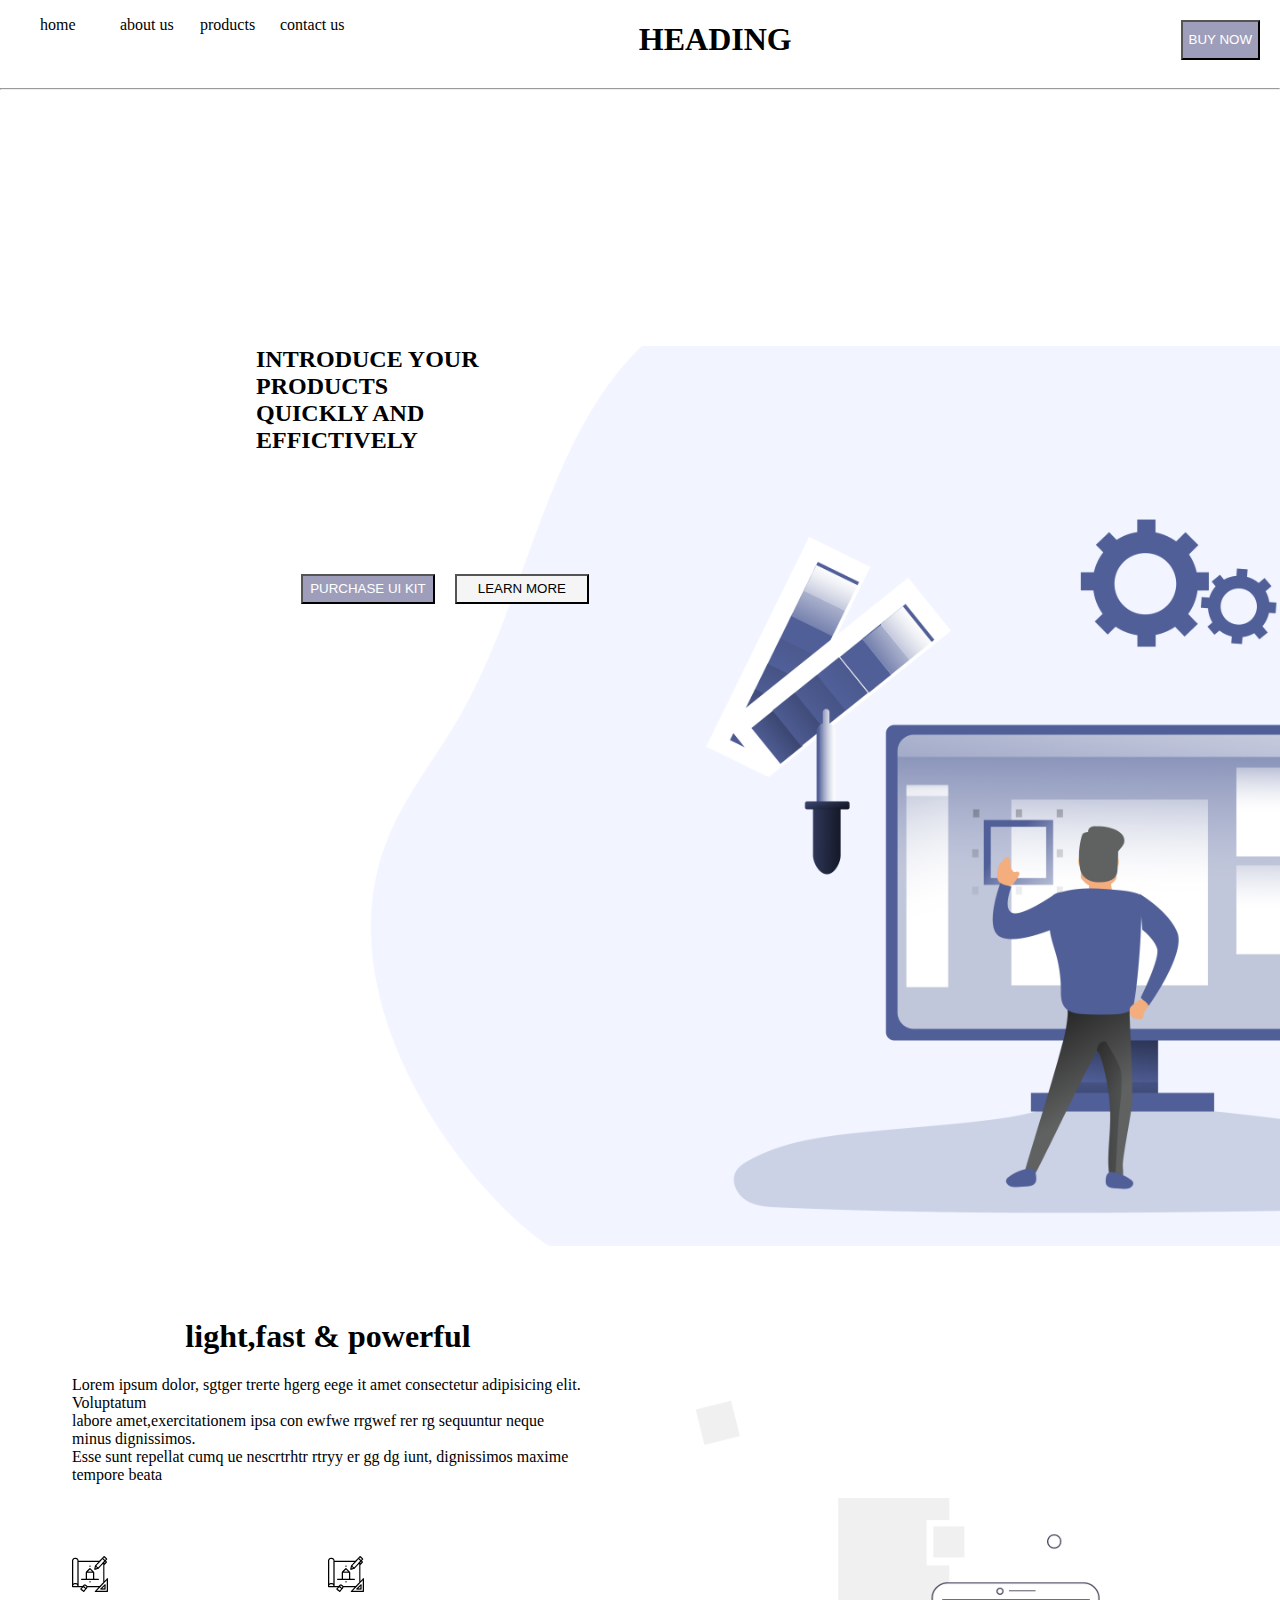
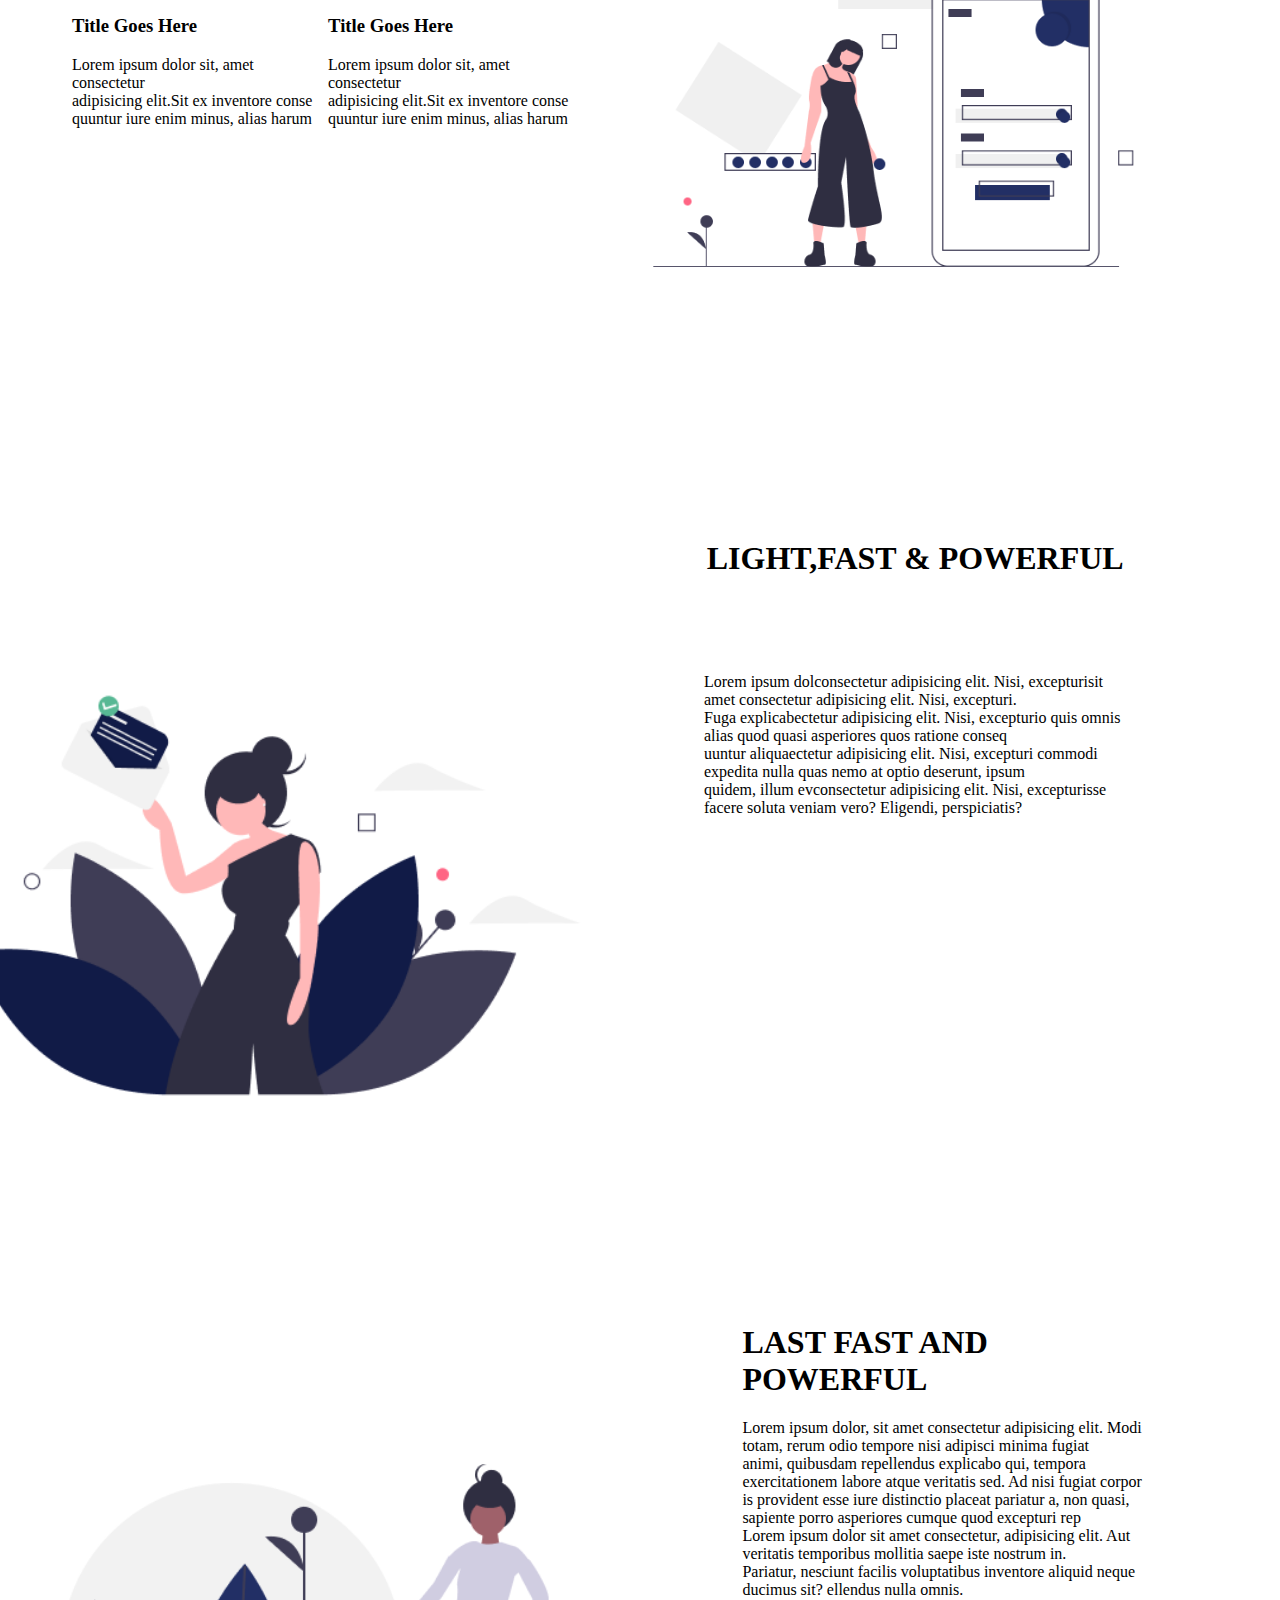
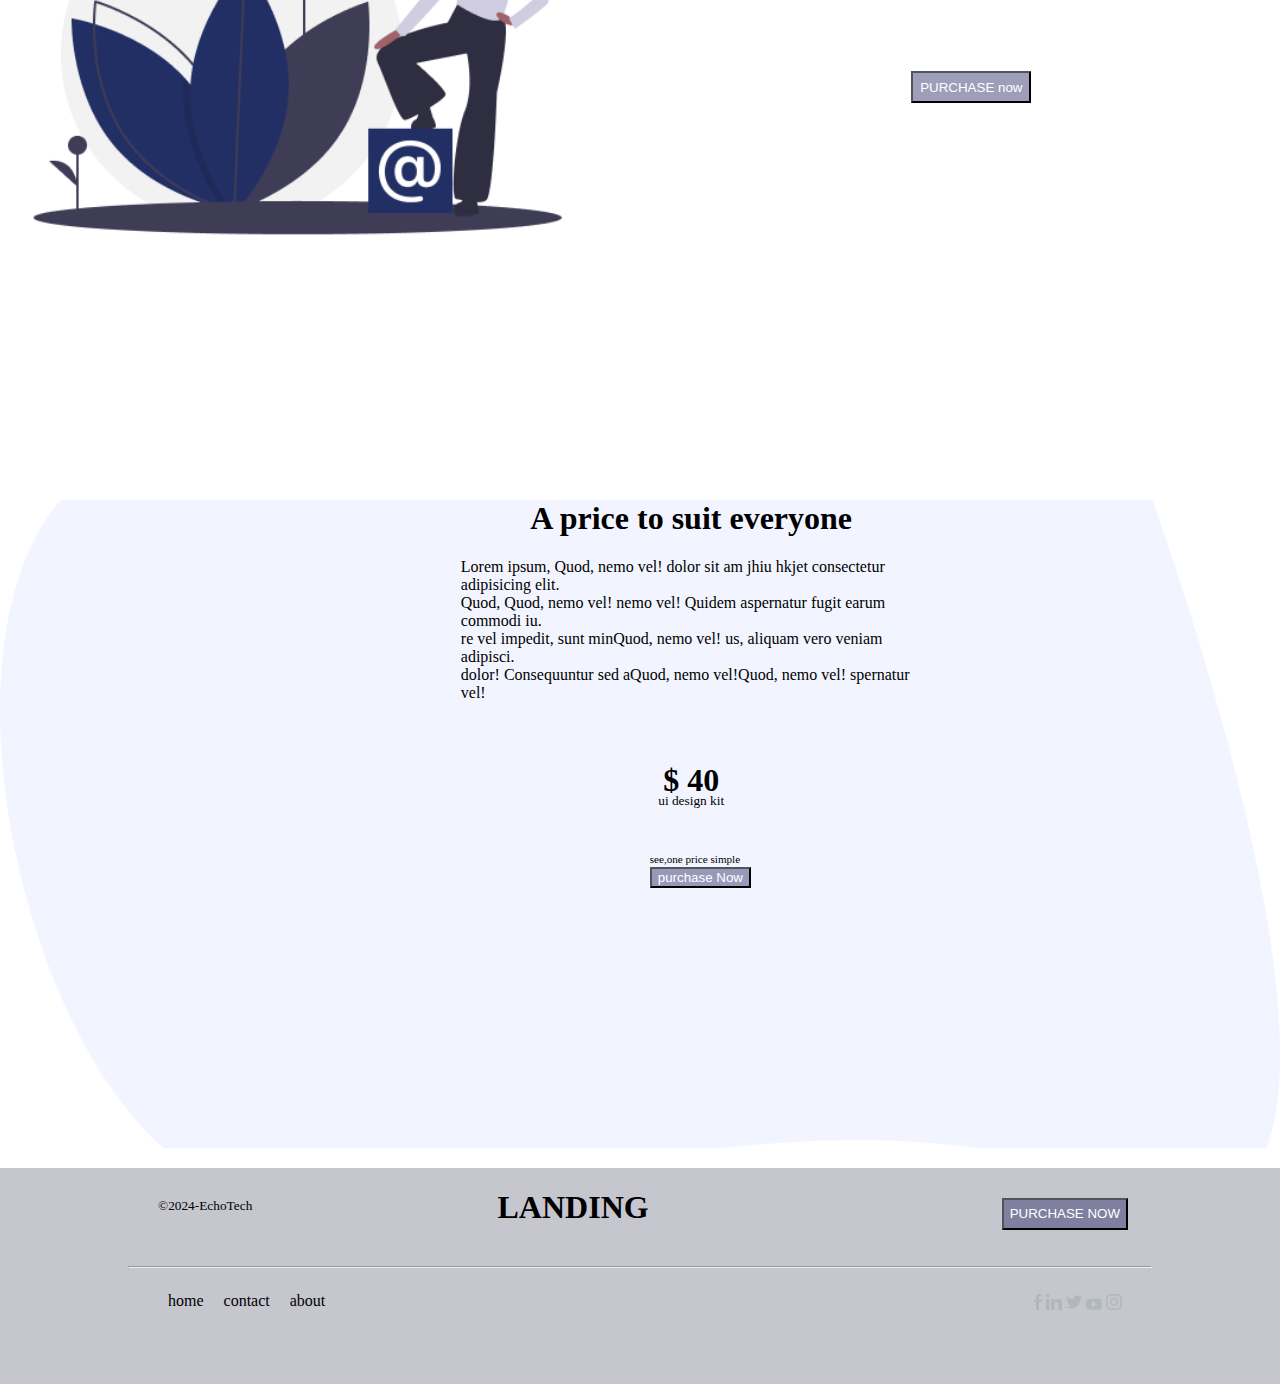
==== index.html @ ab307892 "home page" ====
<!DOCTYPE html>
<html lang="en">

<head>
    <meta charset="UTF-8">
    <meta name="viewport" content="width=device-width, initial-scale=1.0">
    <title>Echo-tech</title>
    <link rel="stylesheet" href="style.css">
</head>

<body>
    <div class="home">
        <header class="home-header">
            <nav>
                <ul>
                    <li>home</li>
                    <li>about us</li>
                    <li>products</li>
                    <li>contact us</li>
                </ul>

            </nav>
            <h1 style="margin-left: -90px;">HEADING</h1>
            <button style="margin: 20px">
                BUY NOW
            </button>
        </header>
        <hr>
        <div class="home-page1">
            <div class="content1">
                <h2>INTRODUCE YOUR PRODUCTS <BR>QUICKLY AND EFFICTIVELY</h2>
                <div class="home-page1-buttons">
                    <button id="home-page1-button1">PURCHASE UI KIT</button>
                    <button id="home-page1-button2">LEARN MORE</button>
                </div>

            </div>

        </div>
    </div>
    <div class="home-page2">
        <div class="content2">
            <h1 style="text-align: center;">light,fast & powerful</h1>
            <p>Lorem ipsum dolor, sgtger trerte hgerg eege it amet consectetur adipisicing elit. Voluptatum<br>
                labore amet,exercitationem ipsa con ewfwe rrgwef rer rg sequuntur neque minus dignissimos.<br>
                Esse sunt repellat cumq ue nescrtrhtr rtryy er gg dg iunt, dignissimos maxime tempore beata<br>
            </p>
            <div class="sub-content2">
                <div class="sub-content-1">
                    <img src="imagess/home/Icon.png">
                    <h3>Title Goes Here</h3>
                    <p>Lorem ipsum dolor sit, amet consectetur<br>
                        adipisicing elit.Sit ex inventore conse<br>
                        quuntur iure enim minus, alias harum<br>
                    </p>
                </div>
                <div class="sub-content-2">
                    <img src="imagess/home/Icon.png">
                    <h3>Title Goes Here</h3>
                    <p>Lorem ipsum dolor sit, amet consectetur<br>
                        adipisicing elit.Sit ex inventore conse<br>
                        quuntur iure enim minus, alias harum<br>
                    </p>
                    </p>

                </div>
            </div>
        </div>
    </div>
    <div class="home-page3">
        <div class="content3">
            <h1 id="cont3-heading">LIGHT,FAST & POWERFUL</h1>
            <p>Lorem ipsum dolconsectetur adipisicing elit. Nisi, excepturisit amet consectetur adipisicing elit. Nisi,
                excepturi.<br>
                Fuga explicabectetur adipisicing elit. Nisi, excepturio quis omnis alias quod quasi asperiores quos
                ratione conseq<br>
                uuntur aliquaectetur adipisicing elit. Nisi, excepturi commodi expedita nulla quas nemo at optio
                deserunt, ipsum <br>
                quidem, illum evconsectetur adipisicing elit. Nisi, excepturisse facere soluta veniam vero? Eligendi,
                perspiciatis?
            </p>
        </div>
    </div>

    <div class="home-page4">
        <div class="home-page4-content">
            <h1>LAST FAST AND POWERFUL</h1>
            <p>
                Lorem ipsum dolor, sit amet consectetur adipisicing elit. Modi totam, rerum odio tempore nisi adipisci
                minima fugiat<br>
                animi, quibusdam repellendus explicabo qui, tempora exercitationem labore atque veritatis sed. Ad nisi
                fugiat corpor<br>
                is provident esse iure distinctio placeat pariatur a, non quasi, sapiente porro asperiores cumque quod
                excepturi rep<br>
                Lorem ipsum dolor sit amet consectetur, adipisicing elit. Aut veritatis temporibus mollitia saepe iste
                nostrum in. <br>
                Pariatur, nesciunt facilis voluptatibus inventore aliquid neque ducimus sit? ellendus nulla omnis.
            </p>
            <button id="home-page4-button">PURCHASE now</button>
        </div>
    </div>
    <div class="home-page5">
        <div class="home-page5-content">
            <h1 style="text-align: center;"><strong>A price to suit everyone</strong></h1>
            <p>
                Lorem ipsum, Quod, nemo vel! dolor sit am jhiu hkjet consectetur adipisicing elit.<br>
                Quod, Quod, nemo vel! nemo vel! Quidem aspernatur fugit earum commodi iu.<br>
                re vel impedit, sunt minQuod, nemo vel! us, aliquam vero veniam adipisci.<br>
                dolor! Consequuntur sed aQuod, nemo vel!Quod, nemo vel! spernatur vel!
            </p>
            <h1>
                <h1 style="text-align: center;margin-top:60px;">$ 40</h1>
            </h1><br>
            <div style="text-align: center;margin-top:-48px"><small>ui design kit</small></div>
            <div style="margin-top: 40px;margin-left:41%;">
                <small><small style="text-align: center;">see,one price simple</small></small><br>
                <button style="text-align: center;">purchase Now</button>

            </div>

        </div>
    </div>
    </div>

    <footer>
        <div class="footer-content">
            <div class="footer-header">
                <div style="margin-left:30px;margin-top:28px;"><small >&copy;2024-EchoTech</small></div>
                <h1>
                    <h1 style="margin-left:-45%">LANDING</h1>
                </h1>
                <button style="height: 32px;margin-right:24px;margin-top:30px;">PURCHASE NOW</button>
            </div>
            <hr>
            <div class="links">
                <div class="local-links">
                    <ul>
                        <li>home</li>
                        <li>contact</li>
                        <li>about</li>
                    </ul>
                </div>
                <div class="social-media-links">
                    <a href="https://www.facebook.com/" target="_blank" title="facebook.com"><img
                            src="imagess/home/social-media-icons/fb.png" alt="facebook"></a>
                    <a href="https://fr.linkedin.com/" target="_blank" title="linkedin.com"><img
                            src="imagess/home/social-media-icons/linked-in.png" alt="linkedin"></a>
                    <a href="https://x.com/" target="_blank" title="twiter/X.com"><img
                            src="imagess/home/social-media-icons/twiter.png" alt="twiter"></a>
                    <a href="https://www.youtube.com/" target="_blank" title="youtube.com"><img
                            src="imagess/home/social-media-icons/youtube.png" alt="youtube"></a>
                    <a href="https://www.instagram.com/" target="_blank" title="instagram.com"><img
                            src="imagess/home/social-media-icons/insta.png" alt="instagram"></a>
                </div>
            </div>

        </div>
    </footer>
</body>

</html>
---- style.css ----
body{
    margin:0px;
    padding:0px;
}

button{
    background-color: rgba(45, 45, 106, 0.464);
    color:white
}

.home-header{
    display:flex;
    justify-content: space-between;
}

nav ul{
    display:flex;
    justify-content: space-between;

}
nav ul li{
    list-style: none;
    width:80px;
}
.home-page1{
   
    height: 100vh;
    background-image: url(imagess/home/1_raw.png);
    background-position:center;
    background-repeat: no-repeat;
    background-size:cover;
}

 .content1{
    height: 40%;
    width: 26%;
    margin: 20%;
} 

.home-page1-buttons{

    margin-top:120px;
    display: flex;

}
#home-page1-button1{
    margin-left:45px;
   
    width:150px;
    height:30px;
    color:white;
}
#home-page1-button2{
    background-color: whitesmoke;
    color: black;
    margin-left:20px;
    width:150px;
    height:30px;

}

.home-page2{
    height: 70vh;
    background-image: url(imagess/home/2_raw.png);
    background-position: center;
    background-repeat: no-repeat;
    background-size: cover;

}
.content2{

    height:72%;
    width:40%;
    margin:72px;
}
.sub-content2{
    margin-top:72px ;
    display:flex;
    justify-content: space-between;
}

.home-page3{
    height: 80vh;
    background-image: url(imagess/home/3_raw.png);
    background-repeat: no-repeat;
    background-position: center;
    background-size: cover;
}
.content3{
    height: 48%;
    width: 33%;
    margin-top: 15%;
    margin-left: 55%;
}
#cont3-heading{
  text-align: center;
   margin-bottom: 96px;
}

.home-page4{
    height: 72vh;
    background-image: url(imagess/home/4_raw.png);
    background-position:center;
    background-repeat: no-repeat;
    background-size: cover;
}
.home-page4-content{
    width: 33%;
    height: 72%;
    margin-top:5%;
    margin-left:58%
}

#home-page4-button{
    margin-top:56px;
    width: 120px;
    height: 32px;
    margin-left:40%;
}

.home-page5{
    height: 72vh;
    background-image: url(imagess/home/5-row.png);
    background-position: center;
    background-repeat: no-repeat;
    background-size: cover;
}
.home-page5-content{
    height:72%;
    width: 36%;
    margin-top: 10%;
    margin-left:36%;
}
footer{
    height: 24vh;
    background-color: rgba(12, 16, 51, 0.24);
}
.footer-content{
    width:80%;
    height: 20vh;
    margin-left: 10%;
    margin-top:20px;
}
.footer-header{
    height: 10vh;
    display:flex;
    justify-content: space-between;
}
.links{
    height: auto;
    display:flex;
    justify-content: space-between;
}
.local-links ul{
    display: flex;
}
.local-links ul li{
    list-style: none;
    margin-right: 20px;
}
.social-media-links{
    margin-right: 30px;
    margin-top:18px;
}
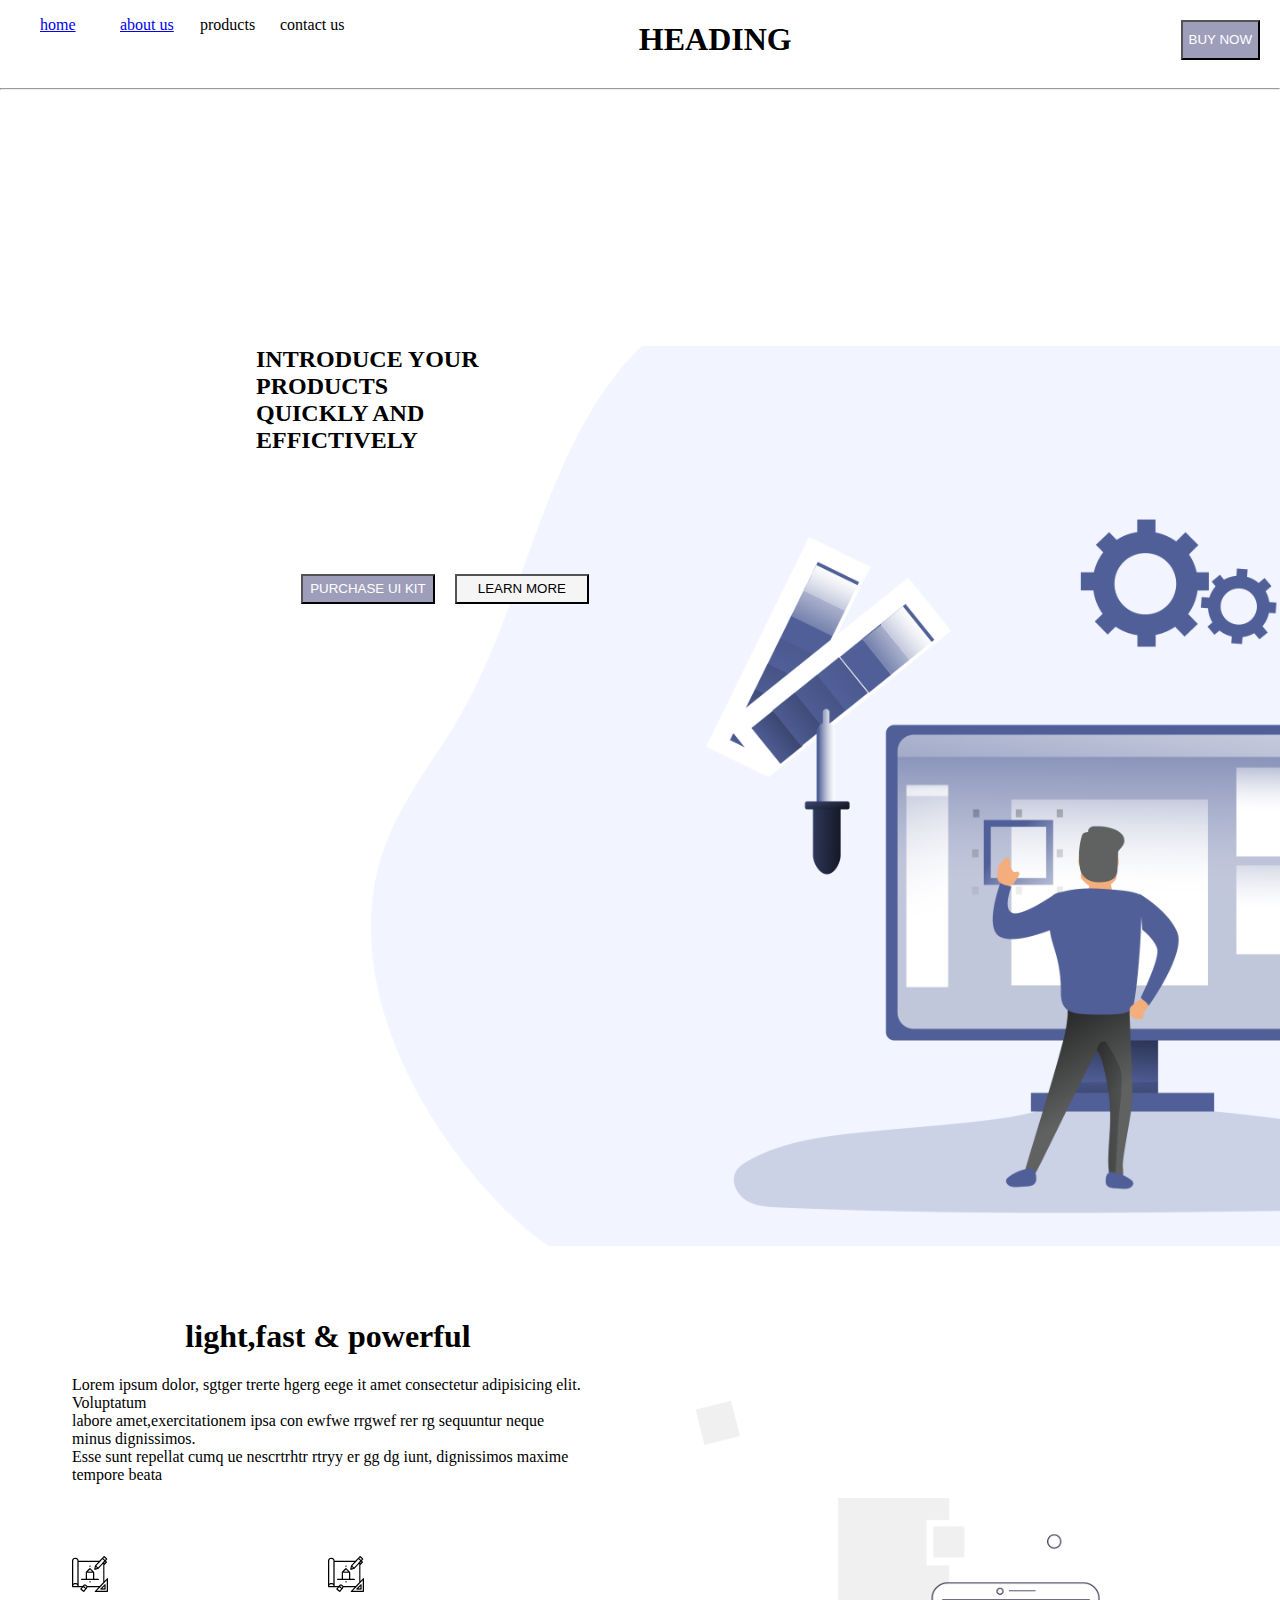
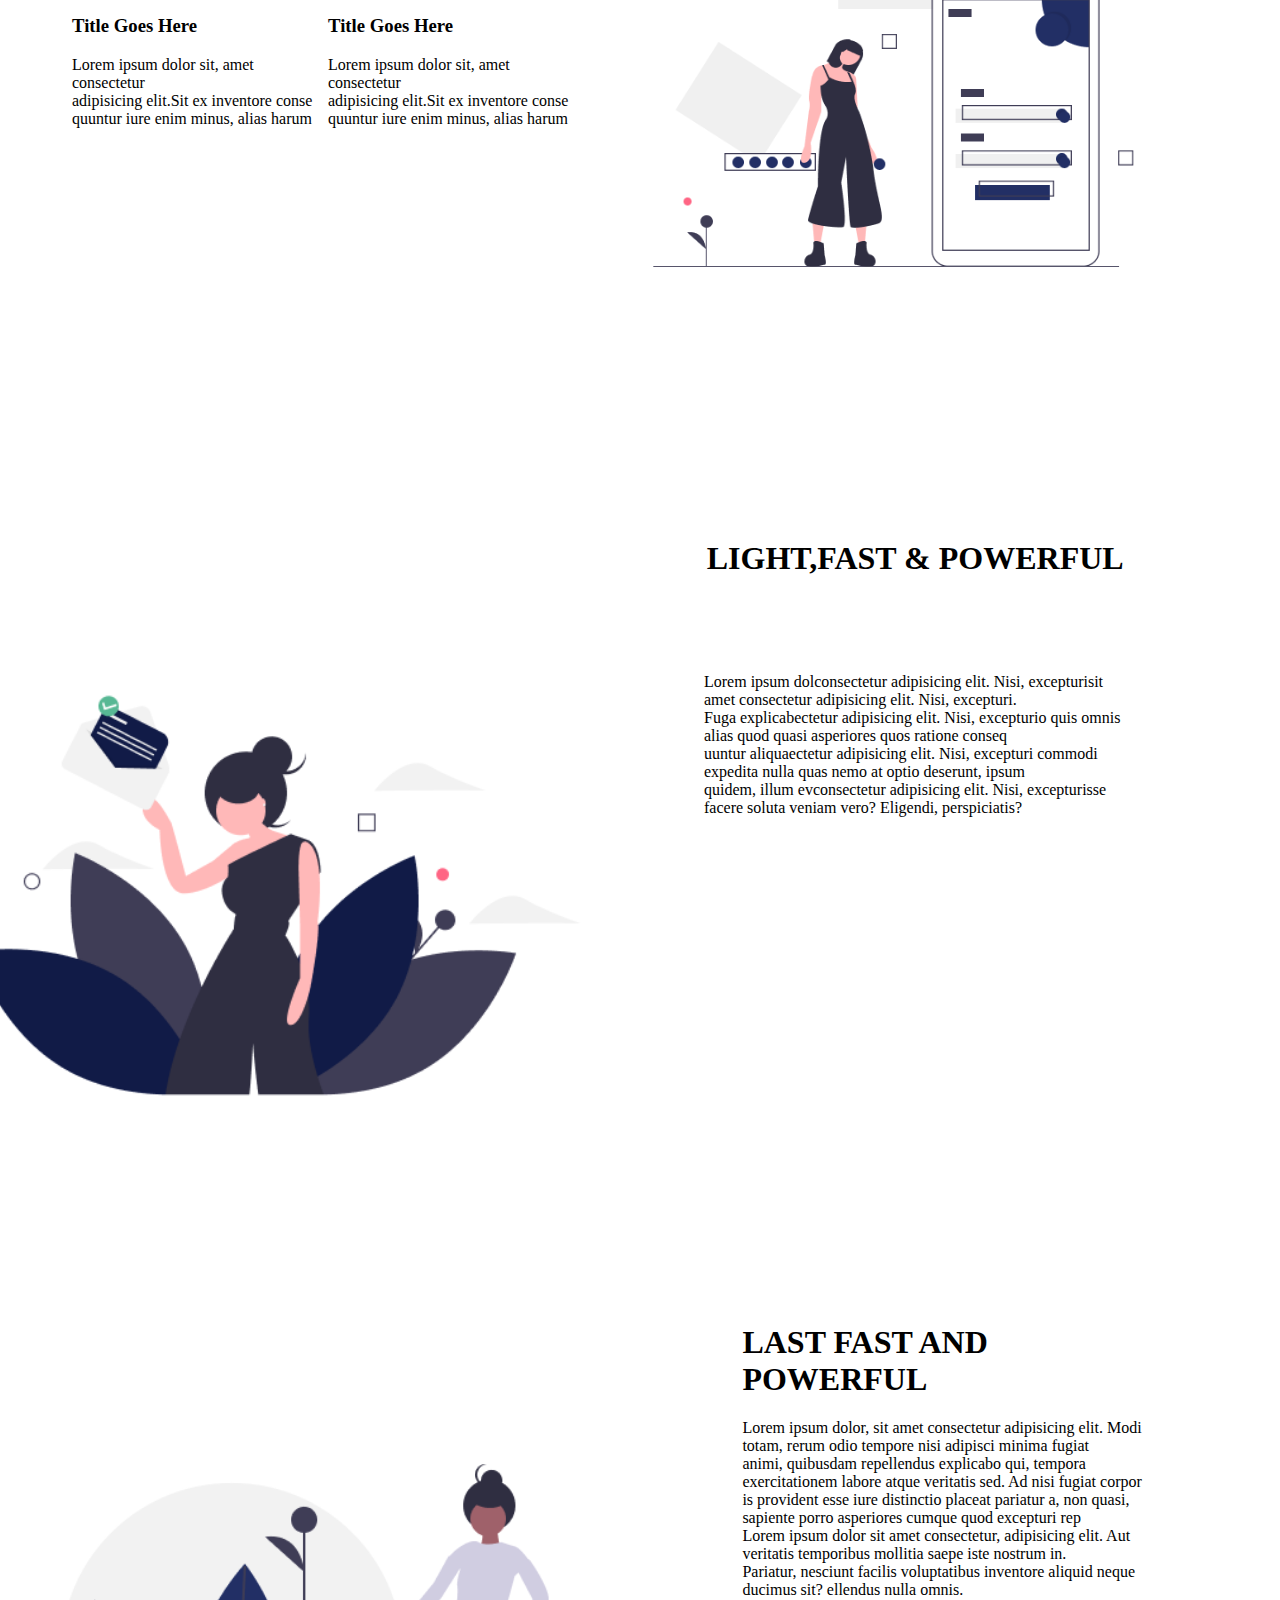
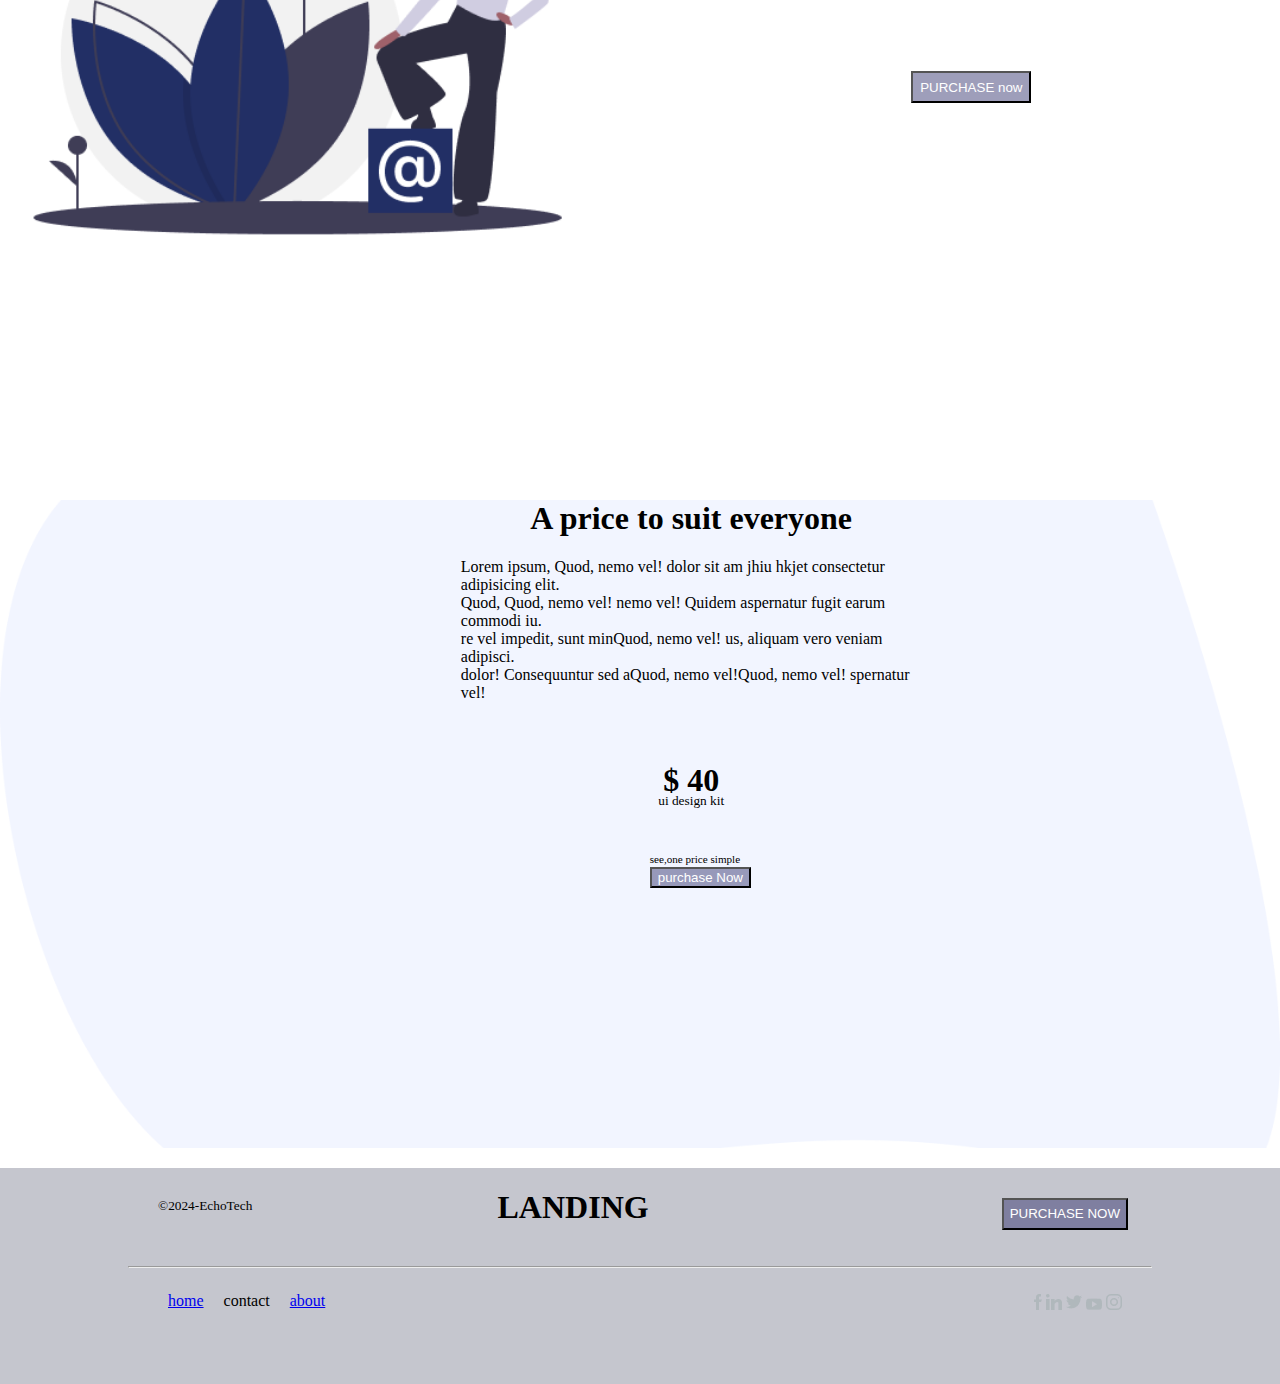
==== commit 29410441: "about us page" ====
--- a/index.html
+++ b/index.html
@@ -13,8 +13,8 @@
         <header class="home-header">
             <nav>
                 <ul>
-                    <li>home</li>
-                    <li>about us</li>
+                    <a href="index.html"><li>home</li></a>
+                    <a href="about-us.html"><li>about us</li></a>
                     <li>products</li>
                     <li>contact us</li>
                 </ul>
@@ -135,9 +135,9 @@
             <div class="links">
                 <div class="local-links">
                     <ul>
-                        <li>home</li>
+                        <a href="index.html"><li>home</li></a>
                         <li>contact</li>
-                        <li>about</li>
+                        <a href="about-us.html"><li>about</li></a>
                     </ul>
                 </div>
                 <div class="social-media-links">
--- a/style.css
+++ b/style.css
@@ -161,4 +161,40 @@
 .social-media-links{
     margin-right: 30px;
     margin-top:18px;
-}+}
+/*                        about us               */
+.about1{
+    height: 100vh;
+    display: flex;
+    justify-content: space-between;
+}
+.about-sub-content{
+    display: flex;
+    justify-content: space-between;
+}
+.about1-content{
+    height: 70%;
+    width: 45%;
+    margin: 60px;
+}
+
+.about2{
+    height: 72vh;
+    display: flex;
+    justify-content: space-between;
+
+}
+.about2-supercontent{
+    height: 50%;
+    width: 70%;
+   margin-top: 20%;
+   margin-left:33%;
+} 
+
+.about3{
+    height: 106vh;
+    display: flex;
+    justify-content: space-between;
+
+}
+
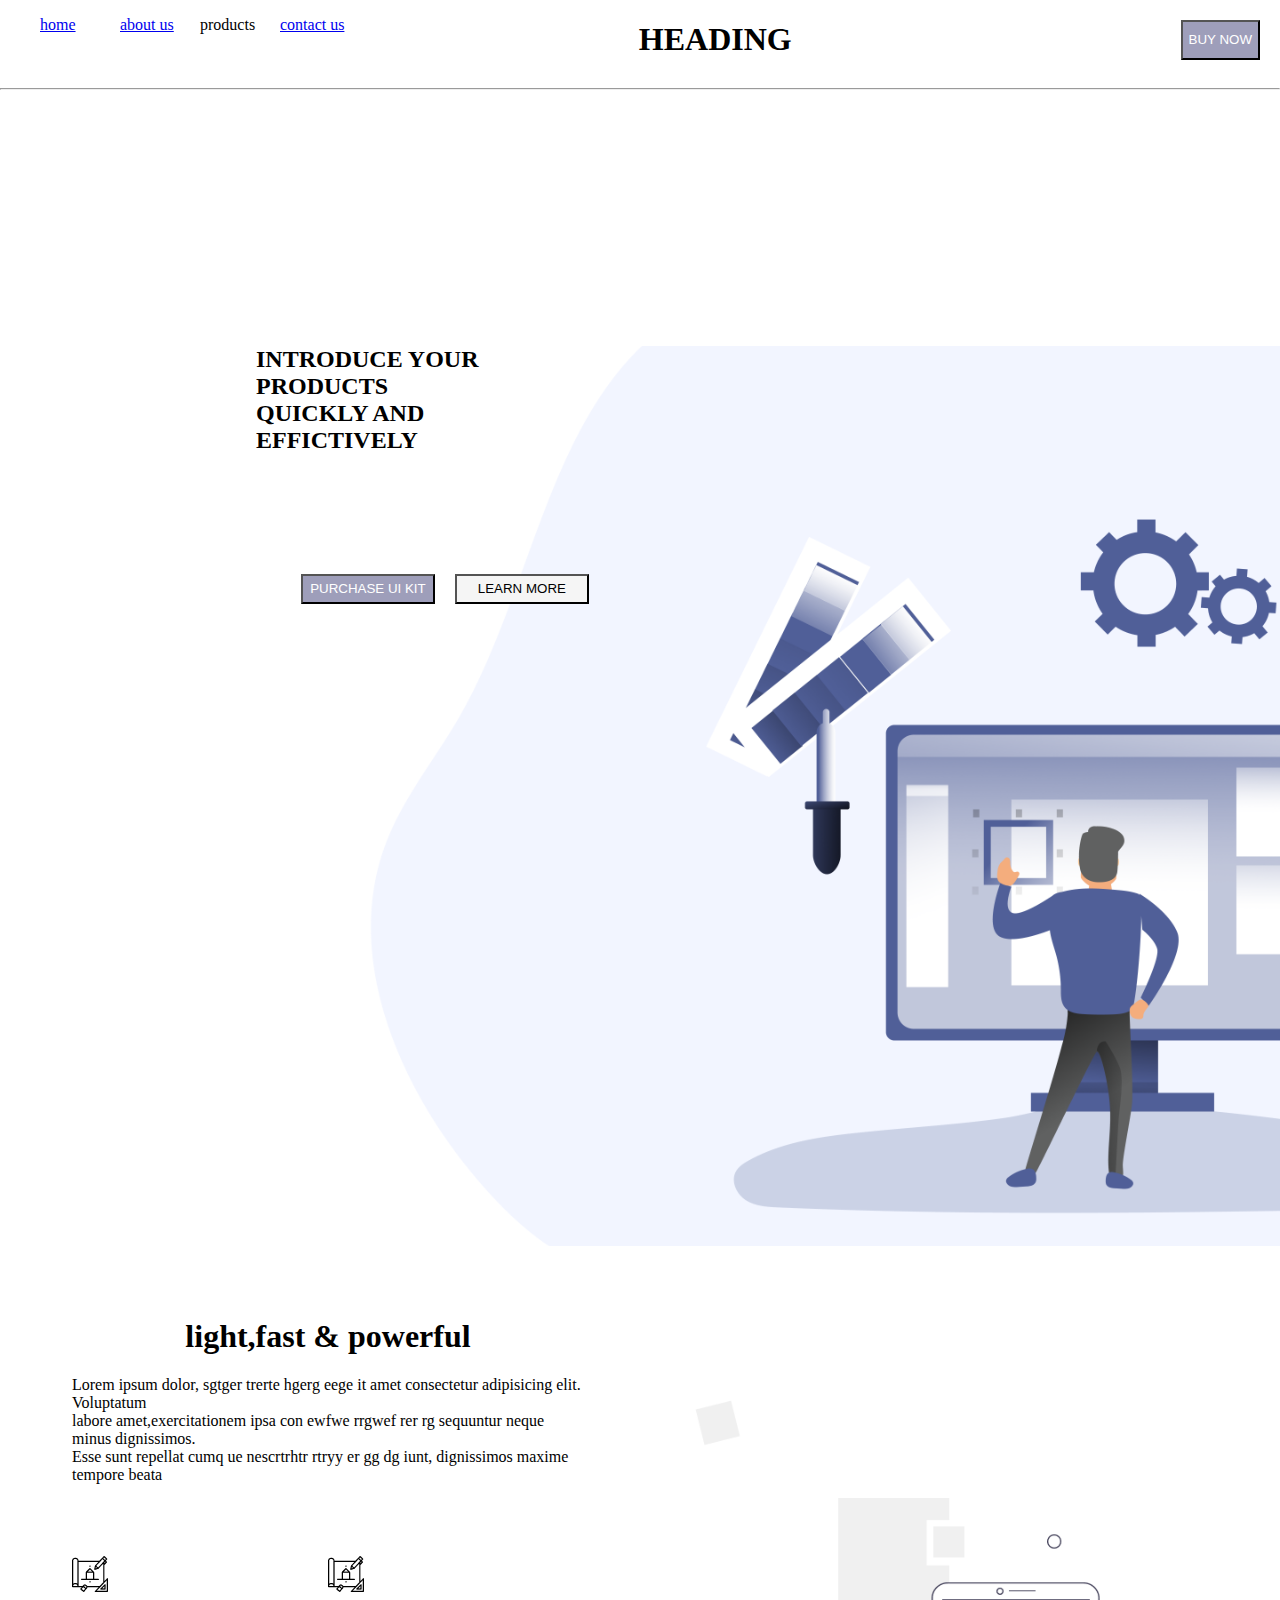
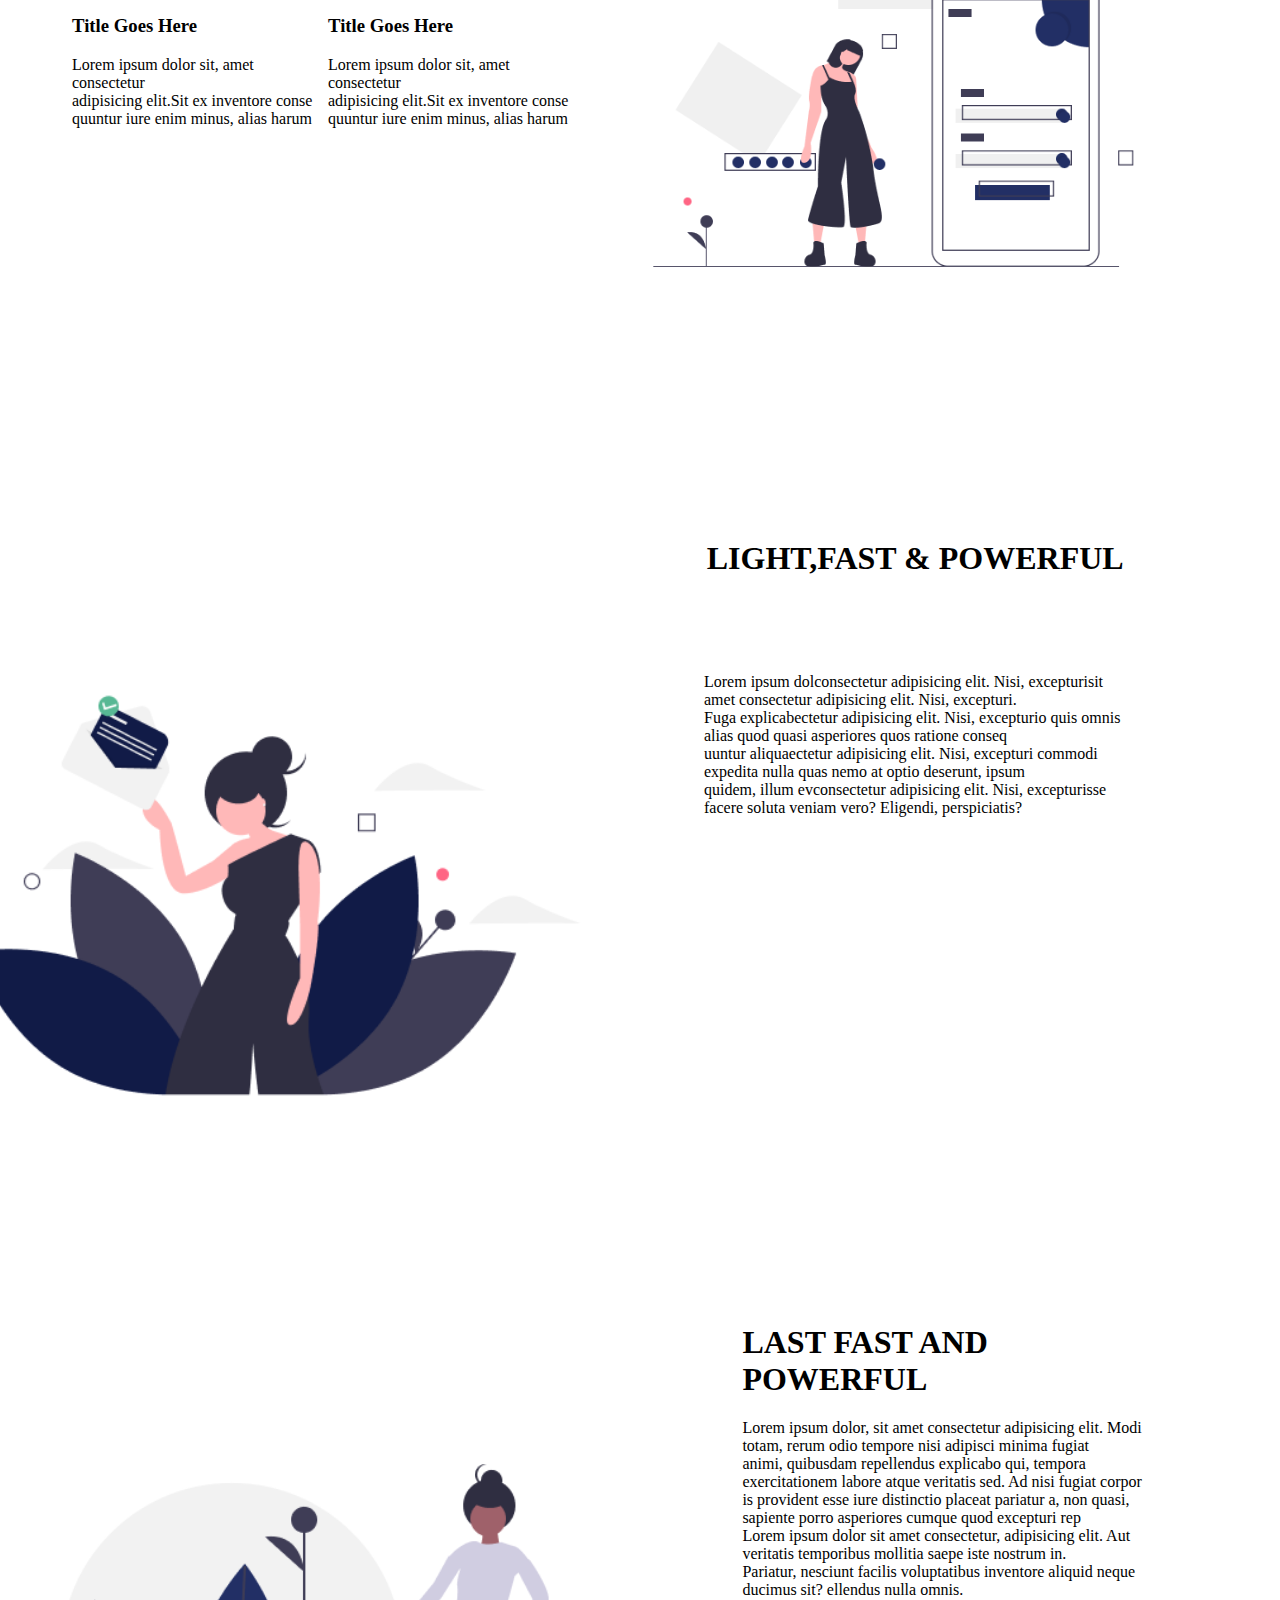
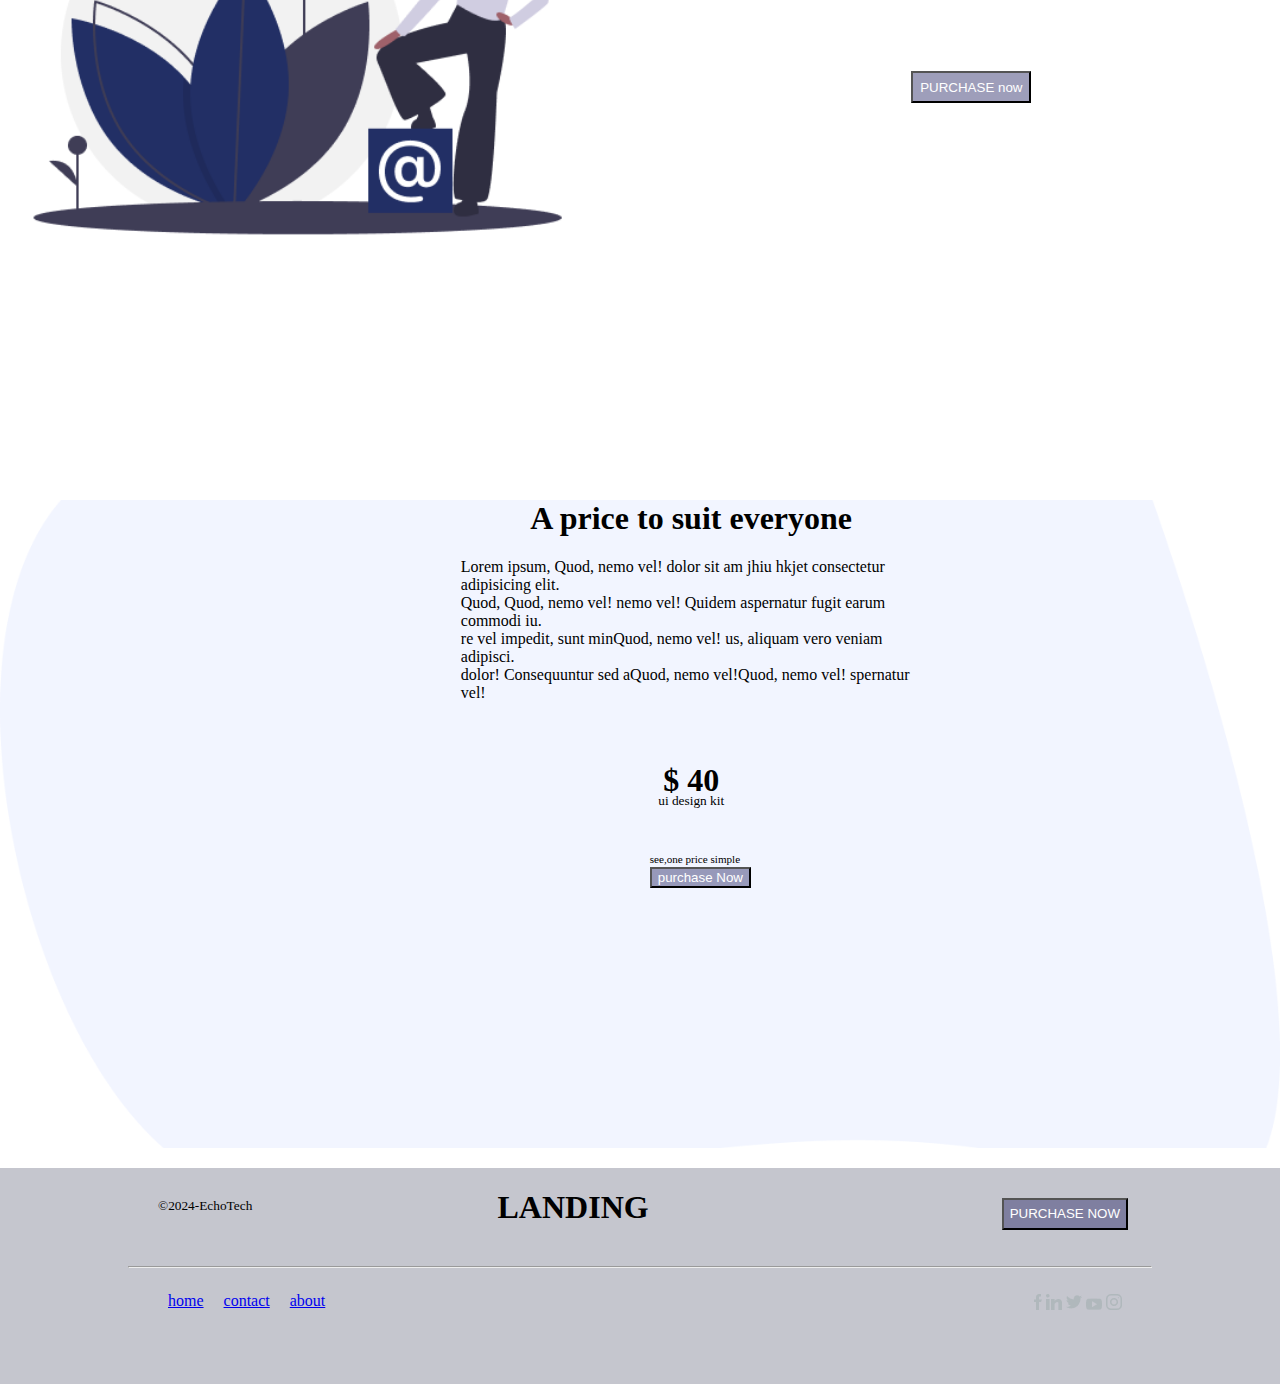
==== commit 5fcf3b98: "contact us page" ====
--- a/index.html
+++ b/index.html
@@ -16,7 +16,7 @@
                     <a href="index.html"><li>home</li></a>
                     <a href="about-us.html"><li>about us</li></a>
                     <li>products</li>
-                    <li>contact us</li>
+                    <a href="contact us.html"><li>contact us</li></a>
                 </ul>
 
             </nav>
@@ -136,7 +136,7 @@
                 <div class="local-links">
                     <ul>
                         <a href="index.html"><li>home</li></a>
-                        <li>contact</li>
+                        <a href="contact us.html"><li>contact</li></a>
                         <a href="about-us.html"><li>about</li></a>
                     </ul>
                 </div>
--- a/style.css
+++ b/style.css
@@ -198,3 +198,18 @@
 
 }
 
+/*                         contact us                               */
+
+.contact-us-container{
+    border: solid red;
+    height: 100vh;
+    background-image: url(imagess/contact-us/contact\ us\ pic\ 1.png);
+    background-position: center;
+    background-repeat: no-repeat;
+    background-size: cover;
+
+}
+
+.contactUs-page1{
+    height: 70%;
+}